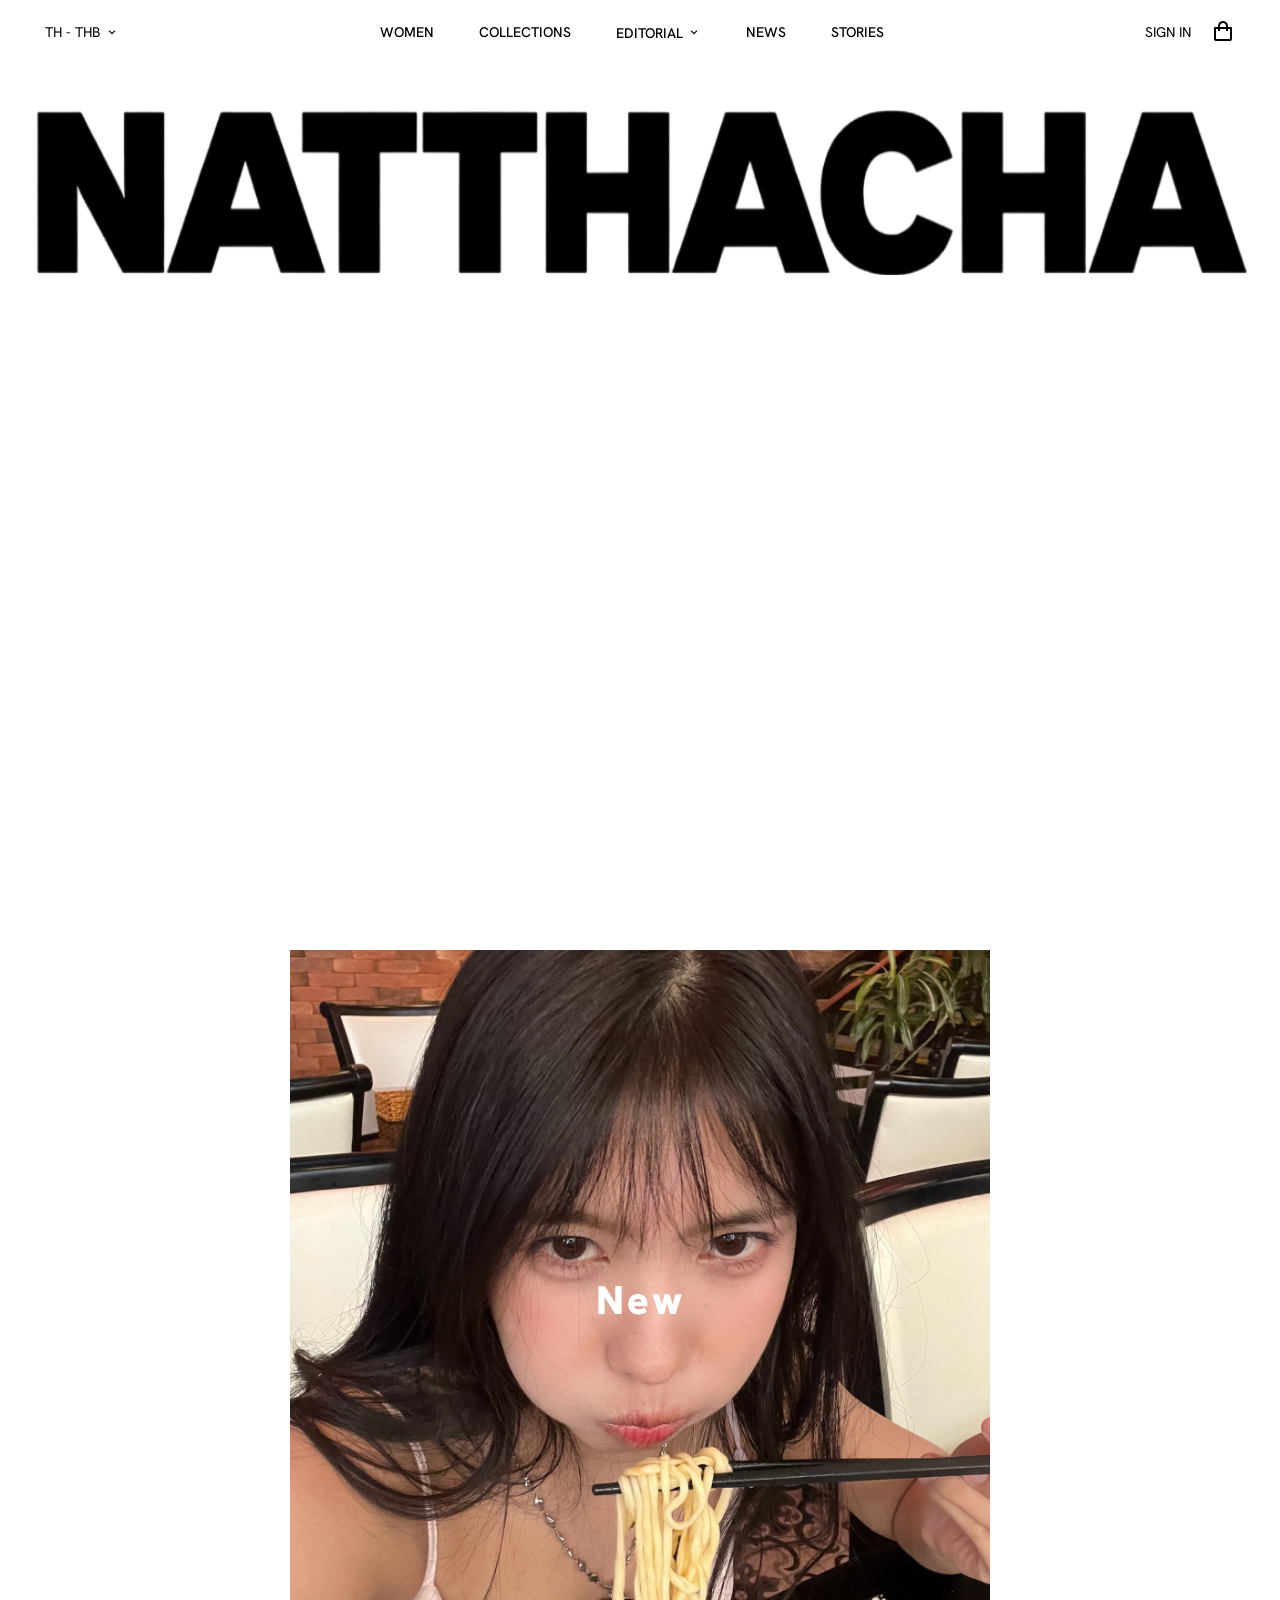
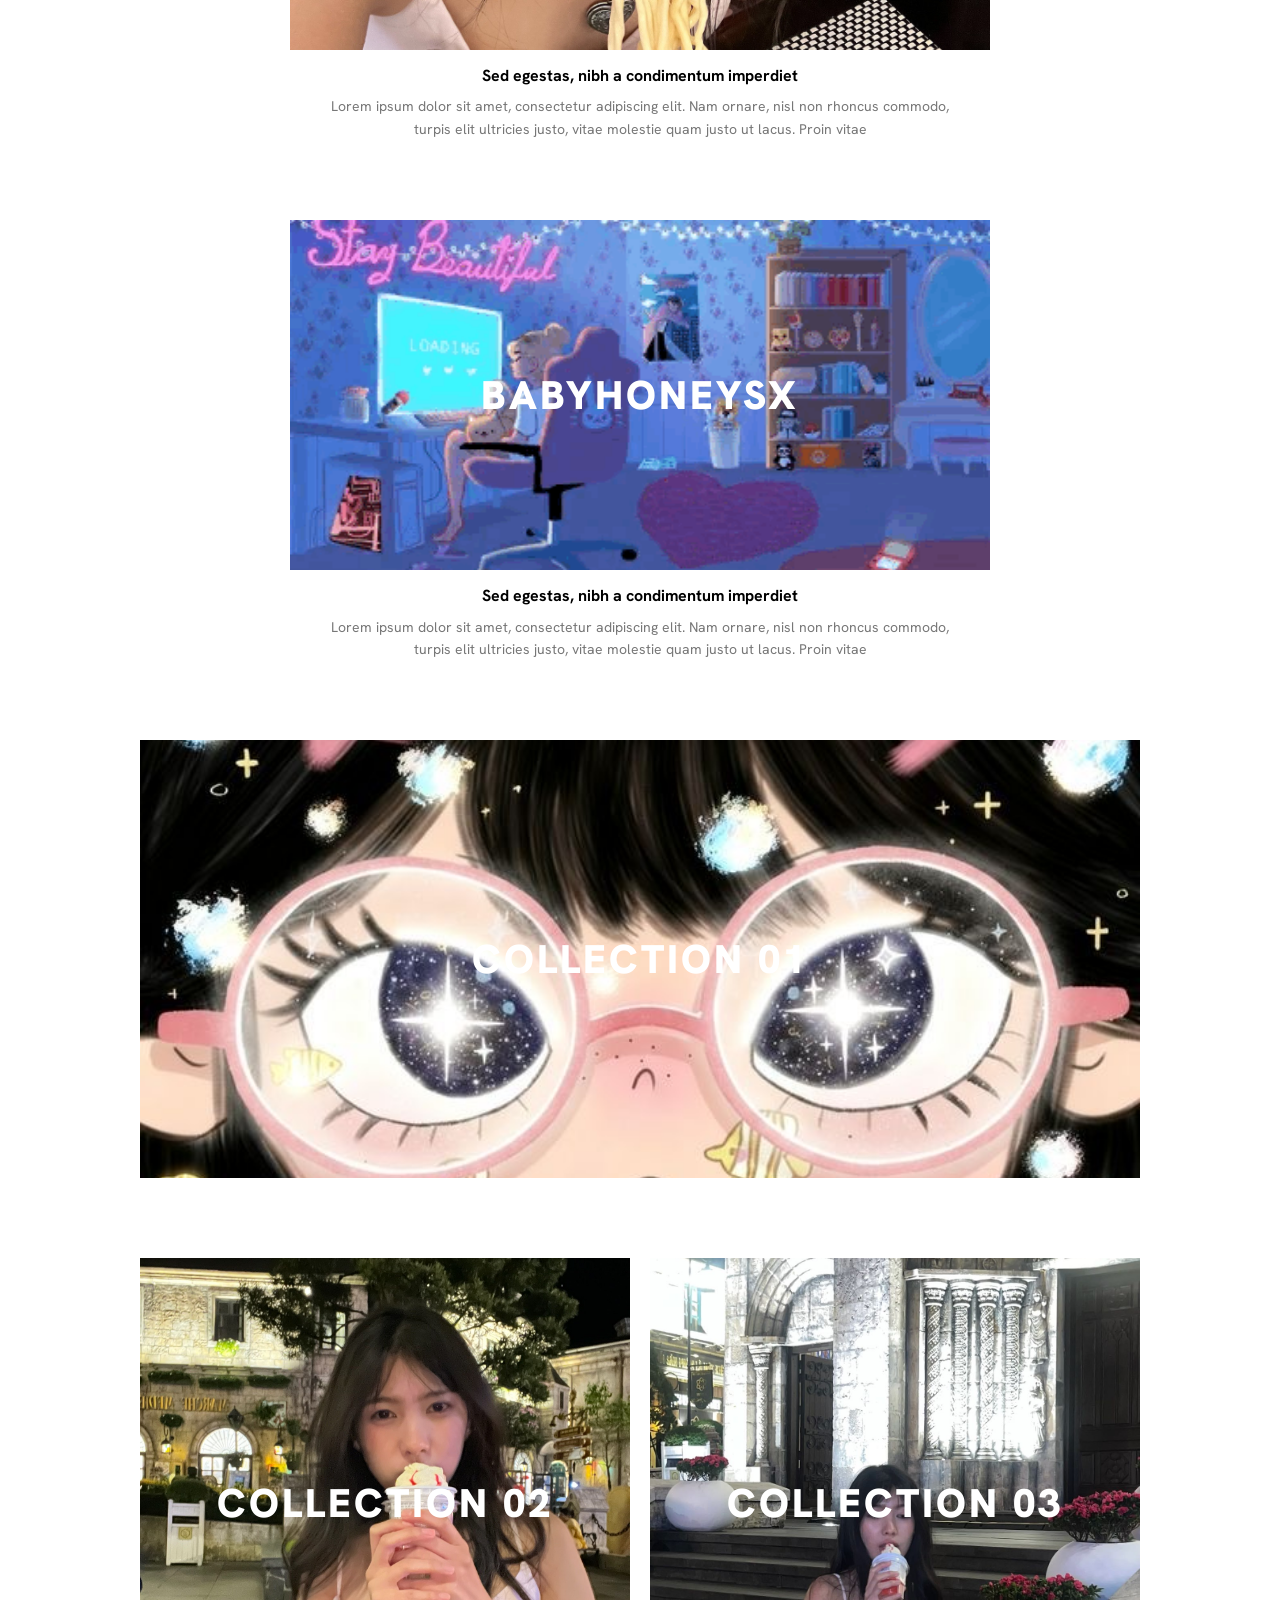
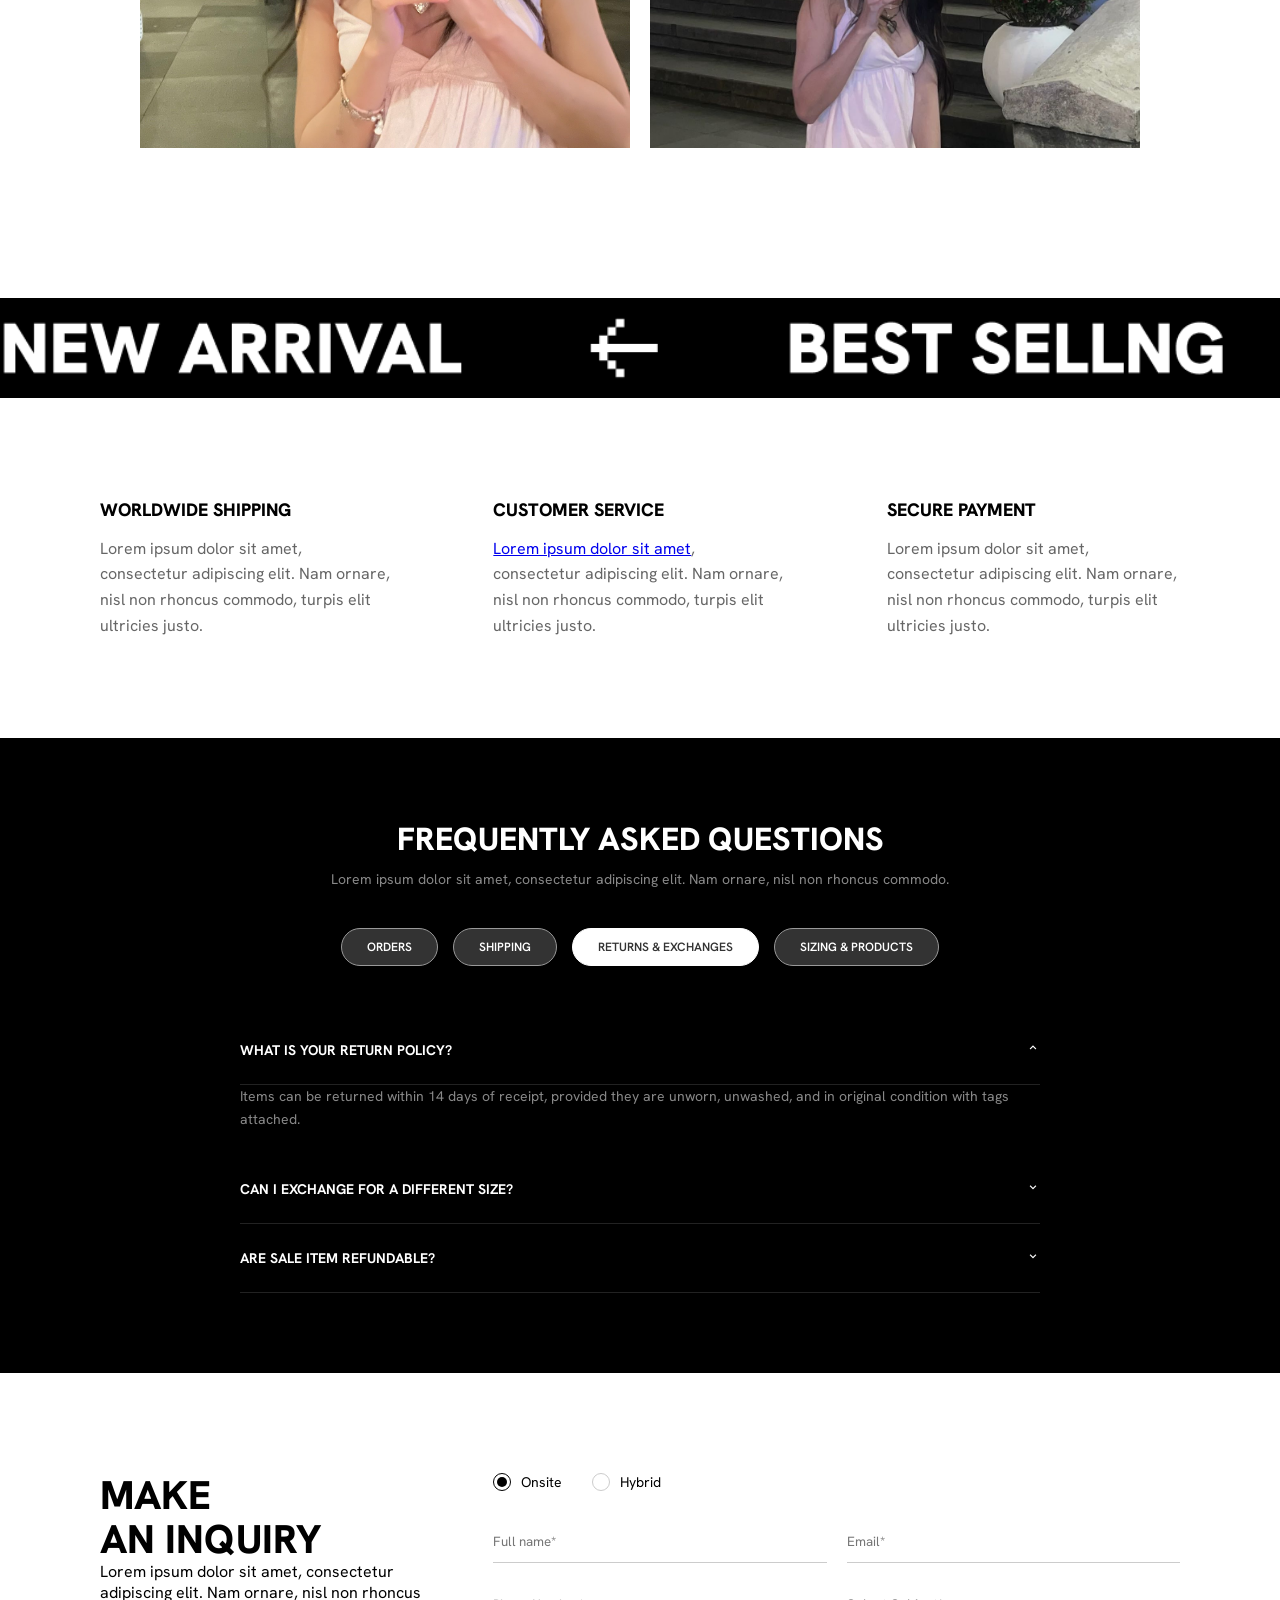
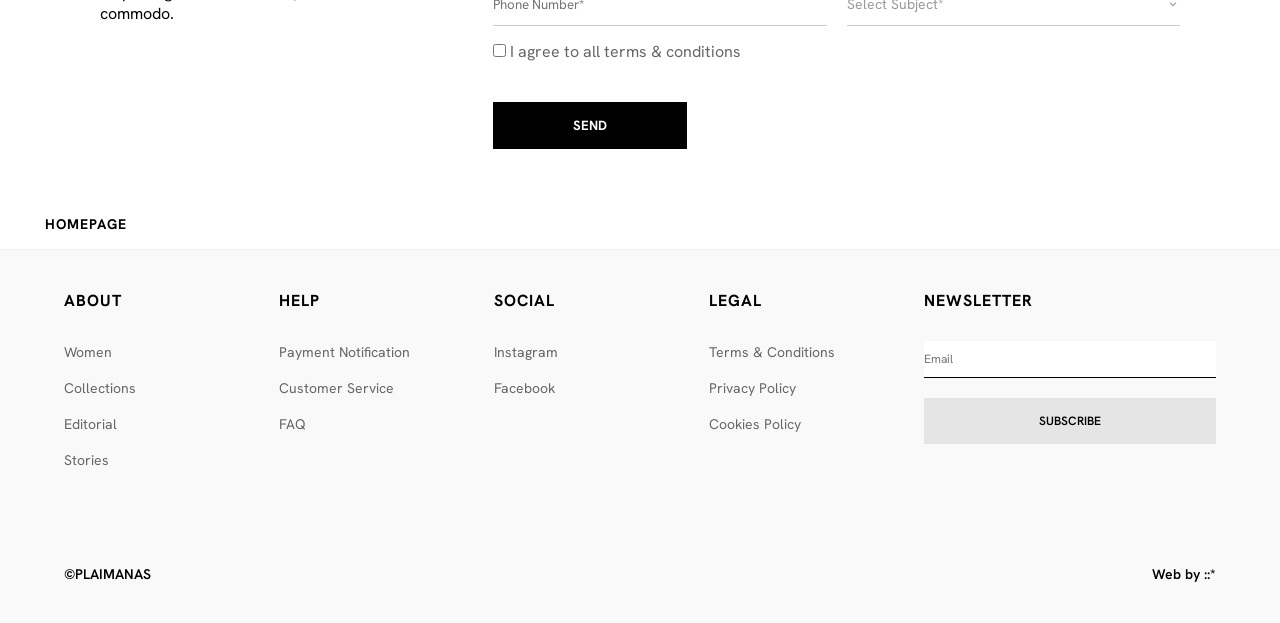
==== index.html @ d18569c7 "first commit" ====
<!DOCTYPE html>
<html lang="en">
<head>
    <meta charset="UTF-8">
    <meta name="viewport" content="width=device-width, initial-scale=1.0">
    <title>Natthacha-Design</title>
    <link rel="preconnect" href="https://fonts.googleapis.com">
    <link rel="preconnect" href="https://fonts.gstatic.com" crossorigin>
    <link href="https://fonts.googleapis.com/css2?family=Hanken+Grotesk:ital,wght@0,100..900;1,100..900&display=swap" rel="stylesheet">
    <link href='https://unpkg.com/boxicons@2.1.4/css/boxicons.min.css' rel='stylesheet'>
    <link rel="stylesheet" href="css/faq.css">
    <link rel="stylesheet" href="css/collection.css">
    <link rel="stylesheet" href="css/cha_lang.css">
    <link rel="stylesheet" href="css/navbar.css">
    <link rel="stylesheet" href="css/footer.css">
</head>
<body>

    <div id="navbar-placeholder"></div>

    <main class="hero">
        <div class="hero-container">
            <video autoplay loop muted playsinline class="hero-video">
                <source src="assets/images/Background.mp4" type="video/mp4">
            </video>
        </div>

        <div class="text-overlay-container">
            <img src="assets/images/NATTHACHA.png" alt="NATTHACHA" class="mask-text">
        </div>
    </main>

    <div id="collection-placeholder"></div>

    <div id="faq-footer-placeholder"></div>

    <script src="js/script.js"></script>
</body>
</html>
---- css/faq.css ----
* {
    margin: 0;
    padding: 0;
    box-sizing: border-box;
    font-family: 'Hanken Grotesk', sans-serif;
}

body {
    overflow-x: hidden;
    background-color: #fff;
}
.service-grid {
    display: grid;
    grid-template-columns: repeat(3, 1fr);
    gap: 100px;
    padding: 100px;
}

.service-item h4 {
    font-size: 18px;
    font-weight: 800;
    margin-bottom: 15px;
}

.service-item p {
    font-size: 16px;
    color: #666;
    line-height: 1.6;
}

.faq-section {
    background-color: black;
    color: white;
    padding: 80px 0 80px;
}

.faq-title {
    font-size: 32px;
    font-weight: 800;
    text-align: center;
    margin-bottom: 10px;
}

.faq-subtitle {
    text-align: center;
    color: #888;
    margin-bottom: 40px;
    font-size: 14px;
}

.faq-filters {
    display: flex;
    justify-content: center;
    gap: 15px;
    margin-bottom: 50px;
    flex-wrap: wrap;
}

.filter-btn {
    background: #333;
    border: 1px solid #999;
    color: #fff;
    padding: 10px 25px;
    border-radius: 25px;
    cursor: pointer;
    transition: all 0.3s ease;
    font-size: 12px;
    font-weight: 600;
    text-transform: uppercase;
}

.filter-btn.active {
    background-color: #ffffff !important; 
    color: #333 !important;          
    border-color: #ffffff;
}

.filter-btn:hover:not(.active) {
    border-color: #fff;
}

.accordion-item {
    max-width: 800px;
    margin: 0 auto;
}

.accordion-header {
    width: 100%;
    background: none;
    border: none;
    color: #fff;
    padding: 25px 0;
    display: flex;
    justify-content: space-between;
    font-weight: 700;
    cursor: pointer;
    font-size: 14px;
    border-bottom: 1px solid #222;
}

.accordion-content {
    display: none;
    padding-bottom: 25px;
    color: #888;
    font-size: 14px;
    line-height: 1.6;
}

.accordion-content.show {
    display: block;
}

.inquiry-container {
    display: grid;
    grid-template-columns: 1fr 2fr;
    gap: 50px;
    padding: 100px;
}

.inquiry-info h2 {
    font-size: 40px;
    font-weight: 800;
    line-height: 1.1;
}

.form-grid {
    display: grid;
    grid-template-columns: 1fr 1fr;
    gap: 20px;
}

.form-grid input,
.form-grid select {
    border: none;
    border-bottom: 1px solid #ccc;
    padding: 12px 0;
    outline: none;
    background: transparent;
}

.form-options {
    display: flex;
    gap: 30px;
    margin-bottom: 30px;
}

.form-options label {
    display: flex;
    align-items: center;
    gap: 10px;
    cursor: pointer;
    font-size: 14px;
}

.form-options input[type="radio"] {
    appearance: none;
    width: 18px;
    height: 18px;
    border: 1px solid #ccc;
    border-radius: 50%;
    position: relative;
    cursor: pointer;
}

.form-options input[type="radio"]:checked {
    border-color: #000;
}

.form-options input[type="radio"]:checked::before {
    content: "";
    width: 10px;
    height: 10px;
    background: #000;
    border-radius: 50%;
    position: absolute;
    top: 50%;
    left: 50%;
    transform: translate(-50%, -50%);
}

.send-btn {
    grid-column: 1 / span 2;
    justify-self: center;
    background: black;
    color: white;
    border: none;
    padding: 15px 80px;
    margin-top: 40px;
    font-weight: 700;
    cursor: pointer;
}

.custom-select-wrapper {
    position: relative;
    width: 100%;
}

.custom-select {
    position: relative;
    cursor: pointer;
}

.select-trigger {
    display: flex;
    justify-content: space-between;
    align-items: center;
    padding: 12px 0;
    border-bottom: 1px solid #ccc; 
    color: #999; 
    font-size: 14px;
}

.custom-options {
    position: absolute;
    top: 100%;
    left: 0;
    right: 0;
    background: #f9f9f9; 
    display: none; 
    z-index: 100;
    box-shadow: 0 4px 10px rgba(0,0,0,0.05);
}

.custom-options.open {
    display: block;
}

.custom-option {
    display: block;
    padding: 12px 20px;
    color: #000;
    font-size: 14px;
    transition: background 0.2s;
}

.custom-option:hover {
    background: #f0f0f0;
}

.select-trigger.selected span {
    color: #000;
}

.form-terms{
    color: #666;
    padding-top: 15px;
}

.newsletter-form {
    display: flex;
    flex-direction: column;
    gap: 15px;
}

.newsletter-form input {
    border: none;
    border-bottom: 1px solid #000;
    padding: 10px 0;
    font-size: 12px;
    outline: none;
}

.sub-btn {
    background-color: #e5e5e5; 
    color: #000;
    border: none;
    padding: 15px;
    font-size: 12px;
    font-weight: 600;
    cursor: pointer;
    transition: background 0.3s;
    margin-top: 5px;
}

.sub-btn:hover {
    background-color: #d1d1d1;
}

.footer-bottom {
    display: flex;
    justify-content: space-between;
    align-items: center;
    font-size: 14px;
    color: #000;
    font-weight: 600;
}

.inquiry-section {
    position: relative;
}

.back-to-top {
    position: absolute;
    left: 45px; 
    display: block;
    width: auto;
    padding-top: 340px;
}

.home-link {
    text-decoration: none;
    color: #000;
    font-size: 14px;
    font-weight: 700;
    letter-spacing: 1px;
    cursor: pointer;
    transition: opacity 0.3s ease;
    display: inline-block;
}

.home-link:hover {
    opacity: 0.5;
}


@media (max-width: 1024px) {
    .footer-grid {
        grid-template-columns: repeat(2, 1fr);
        gap: 40px;
    }
}

@media (max-width: 600px) {
    .footer-grid {
        grid-template-columns: 1fr;
    }
}

@media (max-width: 768px) {
    .inquiry-container {
        grid-template-columns: 1fr;
    }

    .service-grid {
        grid-template-columns: 1fr;
    }

    .send-btn {
        width: 100%;
    }
}
---- css/collection.css ----
* {
    font-family: 'Hanken Grotesk', sans-serif;
}

.babyhoneysx-container {
    position: relative;
    width: 100%;
    max-width: 700px;
    height: 350px;
    margin: 0 auto;
    overflow: hidden;
    background: #000;
}

.babyhoneysx-container img {
    width: 100%;
    height: 100%;
    object-fit: cover;     
    object-position: center;
    display: block;
}

.babyhoneysx {
    display: flex;
    flex-direction: column;
    align-items: center;
    text-align: center;  
    width: 100%;
}

.collections {
    padding: 50px 5% 150px;
    display: flex;
    flex-direction: column;
    align-items: center;
    gap: 80px; 
    background-color: #fff;
}

.coll-item {
    width: 100%;
    display: flex;
    flex-direction: column;
    align-items: center;
    text-align: center;
}

.img-wrapper {
    position: relative;
    width: 100%;
    overflow: hidden;
    background: #f0f0f0;
}
* {
    margin: 0;
    padding: 0;
    box-sizing: border-box; 
}

body {
    margin: 0;
    padding: 0;
    overflow-x: hidden;
}

.hero {
    position: relative;
    height: 100vh;
    width: 100%;
}

.hero-container {
    position: absolute;
    top: 0;
    left: 0;
    width: 100%;
    height: 100%;
    z-index: 1; 
}

.hero-video {
    width: 100%;
    height: 100%;
    object-fit: cover;
    filter: grayscale(100%);
}

.text-overlay-container {
    position: fixed; 
    margin-top: 15%;
    left: 50%;
    transform: translate(-50%, -50%); 
    width: 100%;
    height: 100vh;
    display: flex;
    justify-content: center;
    align-items: center;
    z-index: 5; 
    mix-blend-mode: difference; 
    pointer-events: none;
}

.mask-text {
    width: 95%; 
    max-width: 1400px;
    height: auto;
    filter: brightness(100%);
}

.img-wrapper img {
    width: 100%;
    height: 100%;
    object-fit: cover;
    display: block; 
    transition: 0.5s;
}

.img-wrapper:hover img {
    filter: grayscale(0%);
}

.square { aspect-ratio: 1 / 1; max-width: 700px; }
.wide { aspect-ratio: 16 / 7; max-width: 1000px; }

.overlay-text {
    position: absolute;
    top: 50%;
    left: 50%;
    transform: translate(-50%, -50%);
    color: white;
    font-size: 2.5rem;
    font-weight: 900;
    letter-spacing: 3px;
    pointer-events: none;
    z-index: 2;
    white-space: nowrap;
}

.hover-video {
    position: absolute;
    top: 0;
    left: 0;
    width: 100%;
    height: 100%;
    object-fit: cover;
    opacity: 0; 
    transition: opacity 0.5s ease;
    z-index: 1;
}

.img-wrapper:hover .hover-video {
    opacity: 1;
}

.main-img {
    display: block;
    width: 100%;
    height: 100%;
    object-fit: cover;
    transition: opacity 0.5s ease;
}

.hover-img {
    position: absolute;
    top: 0;
    left: 0;
    width: 100%;
    height: 100%;
    object-fit: cover;
    opacity: 0; 
    transition: opacity 0.5s ease;
    z-index: 1;
}
ช
.img-wrapper:hover .main-img {
    opacity: 0;
}

.img-wrapper:hover {
    animation-play-state: paused;
}

.img-wrapper:hover .hover-img {
    opacity: 1;
}

.coll-row {
    display: flex;
    width: 100%;
    max-width: 1000px;
    gap: 20px;
}

.coll-row .coll-item {
    flex: 1;
}

.caption {
    font-family: 'Hanken Grotesk', sans-serif;
    font-size: 16px;      
    font-weight: 700;     
    line-height: 1.4;
    color: #000000;   
    margin-top: 15px;
    cursor: pointer;     
    transition: color 0.3s ease; 
    display: block;
}

.caption span {
    display: block;        
    font-size: 14px;       
    font-weight: 400;    
    color: #777777;       
    margin-top: 8px;
    line-height: 1.6;
    transition: color 0.3s ease; 
}
.caption:hover {
    color: #999999;        
}

.caption:hover span {
    color: #bbbbbb;       
}

.loop-container {
    width: 100%;
    overflow: hidden;
    white-space: nowrap;
    background: #000; 
}

.img-loop {
    display: flex;
    width: fit-content;
    animation: infiniteScroll 10s linear infinite;
    background: #000; 
}

.img-set {
    display: flex;
}

.img-set img {
    height: 100px;
    width: auto;  
    display: block;
}

@keyframes infiniteScroll {
    from {
        transform: translateX(0);
    }
    to {
        transform: translateX(-50%);
    }
}
---- css/cha_lang.css ----
.header-left {
    position: relative;
    z-index: 1000;
}

.lang-selector-wrapper {
    position: relative;
    display: inline-block;
    cursor: pointer;
    padding-left: 10px;
}

.lang-selector {
    font-size: 13px;
    color: #000;
    display: flex;
    align-items: center;
    gap: 5px;
    transition: color 0.3s;
}

.lang-dropdown {
    position: absolute;
    top: 100%; 
    left: 0;
    background-color: #fff; 
    min-width: 80px;
    padding-top: 10px; 
    opacity: 0;
    visibility: hidden;
    transition: opacity 0.3s ease, visibility 0.3s ease;
    padding-left: 10px;
}

.lang-dropdown a {
    display: block;
    text-decoration: none;
    font-size: 13px;
    color: #000;
    padding: 5px 0;
    transition: color 0.3s;
}

.lang-selector-wrapper:hover .lang-dropdown {
    opacity: 1;
    visibility: visible;
}

.lang-selector-wrapper:hover .lang-selector,
.lang-dropdown a:hover {
    color: #666;
}

.lang-selector-wrapper:hover i {
    transform: rotate(180deg);
}

.lang-selector i {
    transition: transform 0.5s;
}
---- css/navbar.css ----
.header {
    position: fixed;
    top: 0;
    left: 0;
    width: 100%;
    display: flex;
    justify-content: space-between;
    align-items: center;
    padding: 20px 45px;
    background: #fff;
    z-index: 1000;
    box-sizing: border-box;
}

.header-left {
    display: flex;
    align-items: center;
}

.lang-wrapper {
    position: relative;
    display: inline-block;
}

.lang-selector {
    cursor: pointer;
    font-size: 14px;
    display: flex;
    align-items: center;
    gap: 5px;
}

.lang-dropdown {
    position: absolute;
    top: 100%;
    left: 0;
    background: #ffffff;
    border: 1px solid #eeeeee;
    list-style: none;
    padding: 10px 0;
    margin: 10px 0 0 0;
    min-width: 100px;
    box-shadow: 0 4px 10px rgba(0,0,0,0.1);
    display: none;
    z-index: 10002;
}

.lang-dropdown.show {
    display: block !important;
    visibility: visible !important;
    opacity: 1 !important;
    transform: translateY(0) !important;
}

.lang-dropdown li a {
    display: block;
    padding: 8px 15px;
    text-decoration: none;
    color: #333333;
    font-size: 13px;
}

.lang-dropdown li a:hover {
    background: #f5f5f5;
}

.menu-toggle {
    display: none;
    cursor: pointer;
    font-size: 28px;
    z-index: 10001;
}

.navbar {
    display: flex;
    gap: 45px;
    align-items: center;
}

.navbar a {
    text-decoration: none;
    color: #000;
    font-weight: 500;
    font-size: 14px;
    display: inline-block;
    transition: all 0.3s ease;
}

.navbar a:hover {
    transform: scale(1.1);
    font-weight: 900;
}

.nav-item-editorial {
    display: inline-block;
}

.editorial-overlay {
    position: fixed;
    top: 0;
    left: 0;
    width: 100vw;
    height: 100vh;
    background-color: #000;
    z-index: 9999;
    opacity: 0;
    visibility: hidden;
    transition: opacity 0.5s ease, visibility 0.5s ease;
    display: flex;
    flex-direction: row;
    justify-content: center; 
    align-items: flex-start; 
    padding-top: 100px;
    padding-left: 10%; 
}

.nav-item-editorial:hover .editorial-overlay {
    opacity: 1;
    visibility: visible;
}

.editorial-content h2 {
    font-size: 40px; 
    font-weight: 800;
    margin-bottom: 30px;
    color: #fff;
    letter-spacing: 2px;
}

.editorial-list {
    display: flex;
    flex-direction: column;
    gap: 15px;
}

.editorial-list a {
    color: #fff !important;
    text-decoration: none;
    font-size: 18px;
    font-weight: 500;
    text-transform: uppercase;
    transition: opacity 0.3s ease;
}

.header-right {
    display: flex;     
    align-items: center;  
    gap: 20px;
    white-space: nowrap;
}

.sign-in {
    text-decoration: none;
    color: #000;
    font-size: 14px;
}

.sign-in:hover {
    opacity: 0.6;
}

.cart-icon {
    font-size: 24px; 
    cursor: pointer;
}

@media (max-width: 430px) {
    .header {
        padding: 15px 20px;
        justify-content: space-between;
    }

    .header-left { 
        order: 1; 
        flex: 1; 
    }
    
    .menu-toggle { 
        display: block;
        order: 2; 
        flex: 0;
    }

    .header-right { 
        order: 3; 
        flex: 1; 
        justify-content: flex-end;
        gap: 15px;
    }

    .editorial-overlay {
        display: none !important;
    }

    .navbar {
        display: none; 
        position: fixed;
        top: 0;
        left: 0;
        width: 100%;
        height: 100vh;
        background: #fff;
        z-index: 10000;
        flex-direction: column;
        justify-content: center;
        align-items: center;
        gap: 30px;
    }

    .navbar.active {
        display: flex;
    }

    .navbar a {
        font-size: 20px;
        letter-spacing: 2px;
        text-transform: uppercase;
    }
    
    .navbar a:hover {
        transform: none;
    }

    .sign-in, .lang-selector {
        font-size: 12px;
    }
}
---- css/footer.css ----
.main-footer {
    padding: 40px 5% 40px 5%;
    background-color: #f9f9f9;
    border-top: 1px solid #eee;
}

.footer-grid {
    display: grid;
    grid-template-columns: repeat(4, 1fr) 1.5fr;
    gap: 20px;
    margin-bottom: 80px;
}

.footer-col h4 {
    font-size: 16px;
    margin-bottom: 30px;
    letter-spacing: 1px;
}

.footer-col ul {
    list-style: none;
    padding: 0;
}

.footer-col ul li {
    margin-bottom: 15px;
}

.footer-col ul li a {
    text-decoration: none;
    color: #666;
    font-size: 14px;
    transition: color 0.3s;
}

.footer-col ul li a:hover {
    color: #000;
}
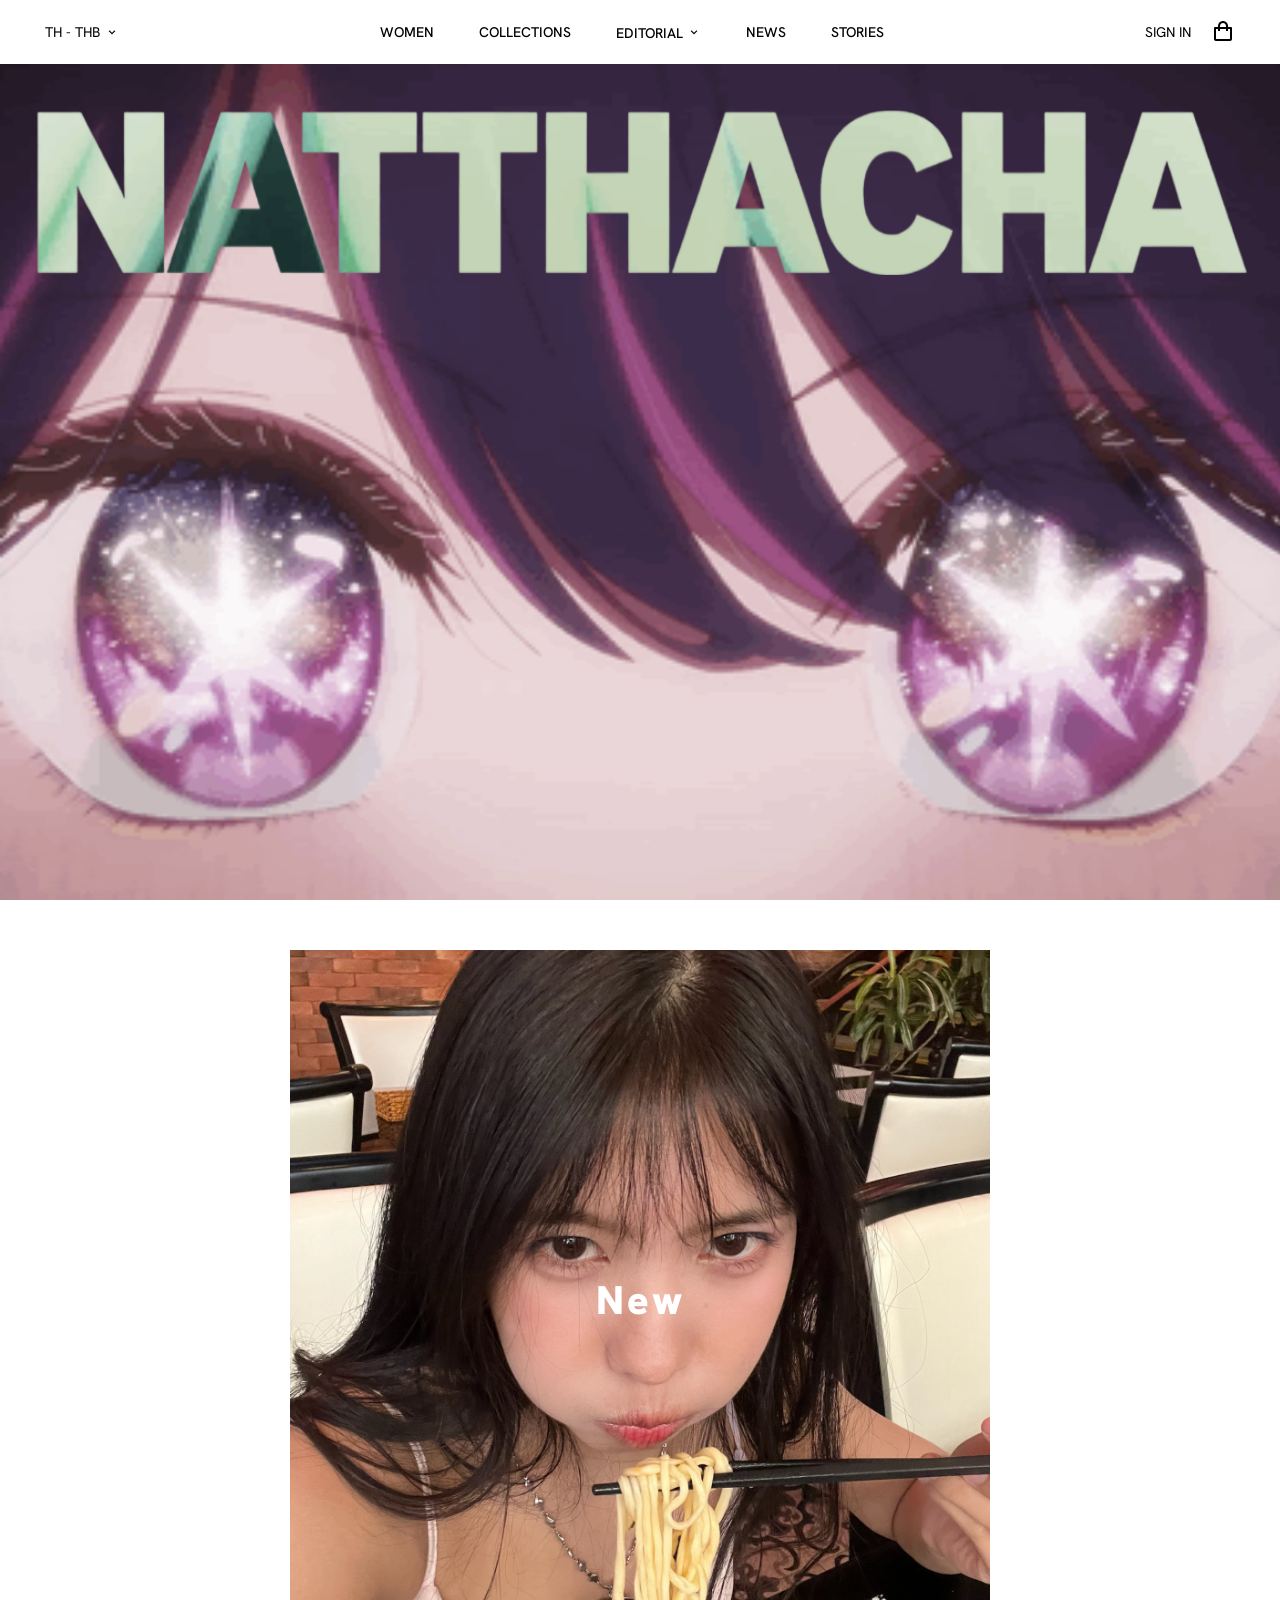
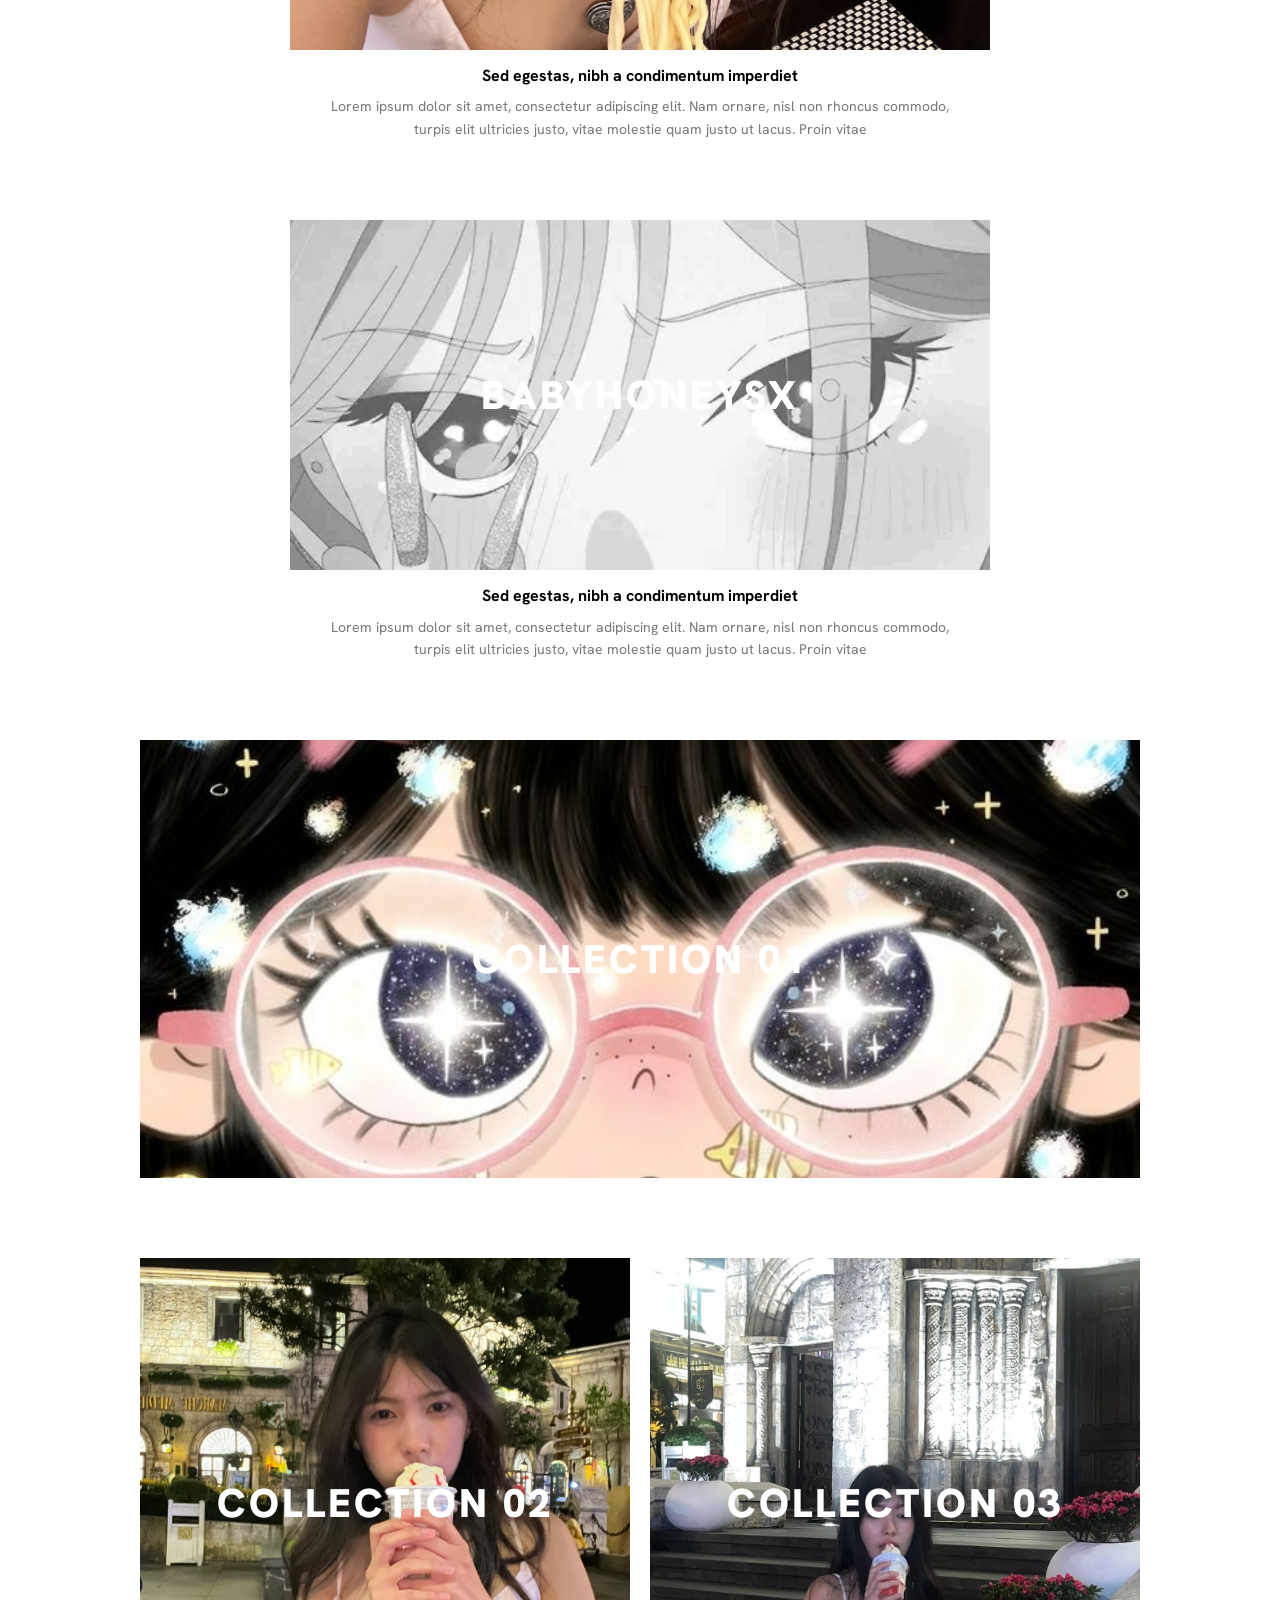
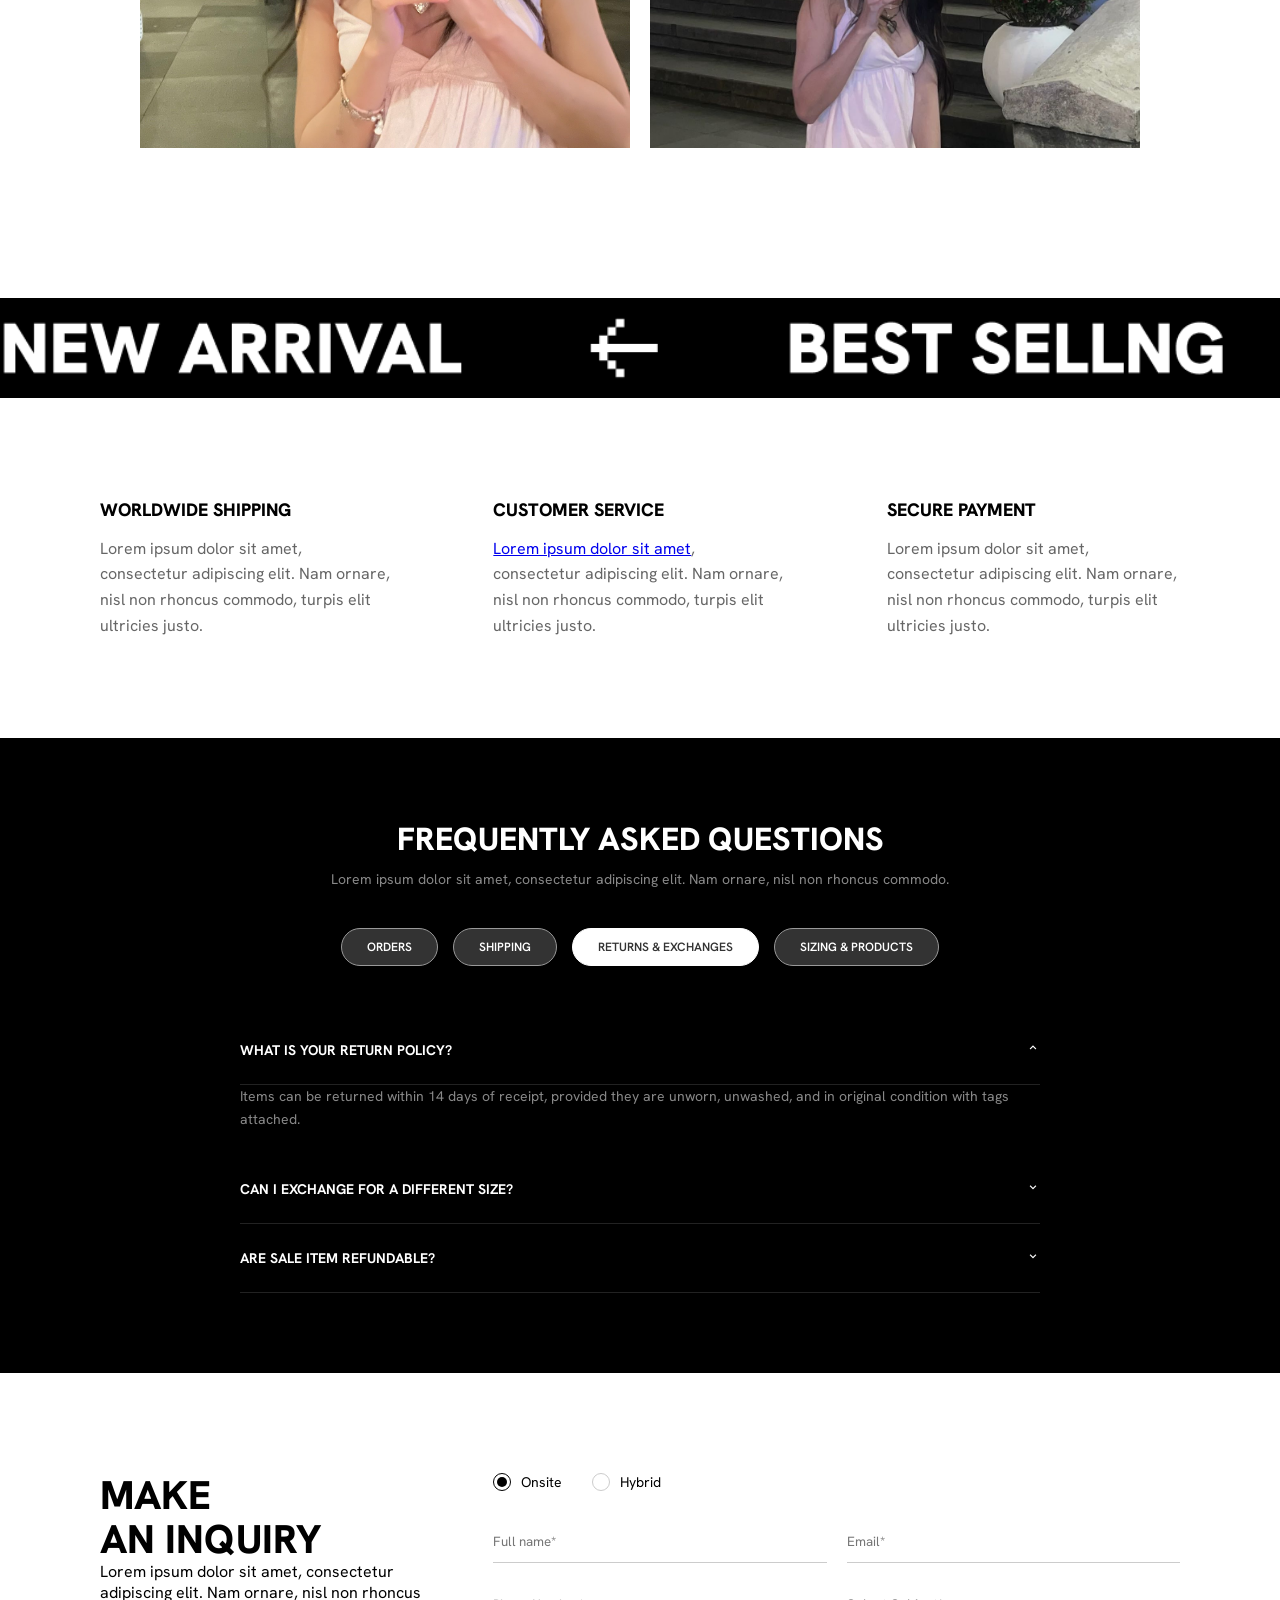
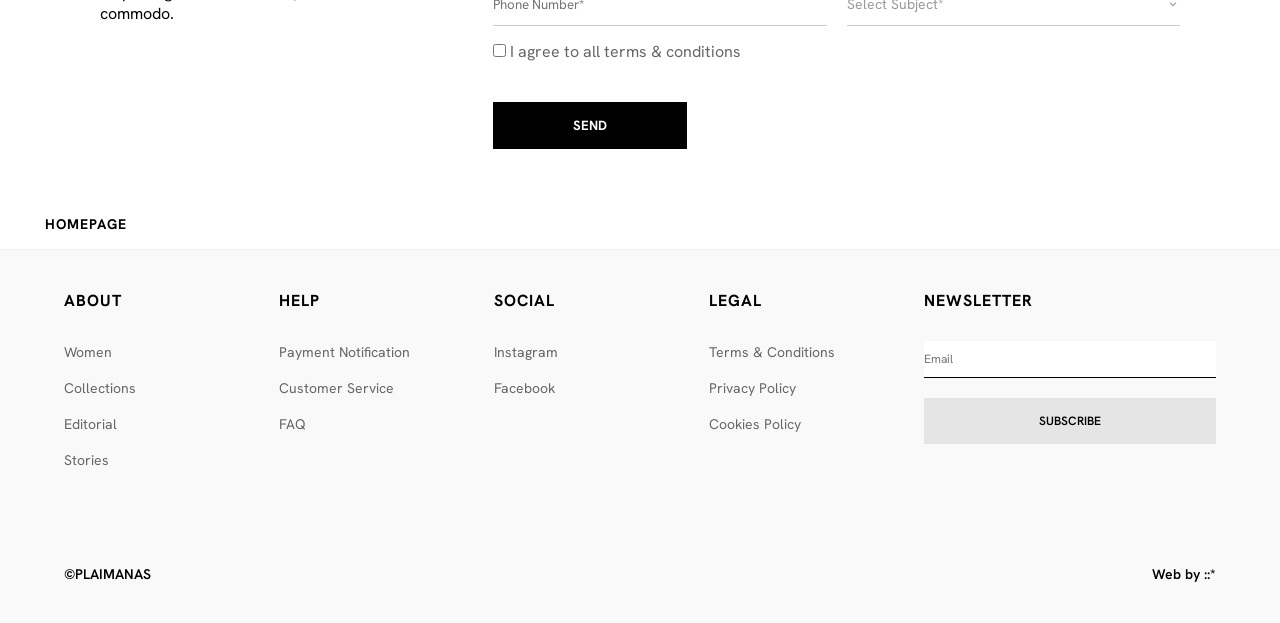
==== commit 765f30a7: "change gif2" ====
--- a/index.html
+++ b/index.html
@@ -20,9 +20,7 @@
 
     <main class="hero">
         <div class="hero-container">
-            <video autoplay loop muted playsinline class="hero-video">
-                <source src="assets/images/Background.mp4" type="video/mp4">
-            </video>
+             <img src="assets/images/Gif_3.gif" class="hero-video" alt="Gif Animation">
         </div>
 
         <div class="text-overlay-container">
--- a/css/collection.css
+++ b/css/collection.css
@@ -26,6 +26,7 @@
     align-items: center;
     text-align: center;  
     width: 100%;
+    filter: grayscale(100%);
 }
 
 .collections {
@@ -82,7 +83,7 @@
     width: 100%;
     height: 100%;
     object-fit: cover;
-    filter: grayscale(100%);
+    filter: grayscale(50%);
 }
 
 .text-overlay-container {
